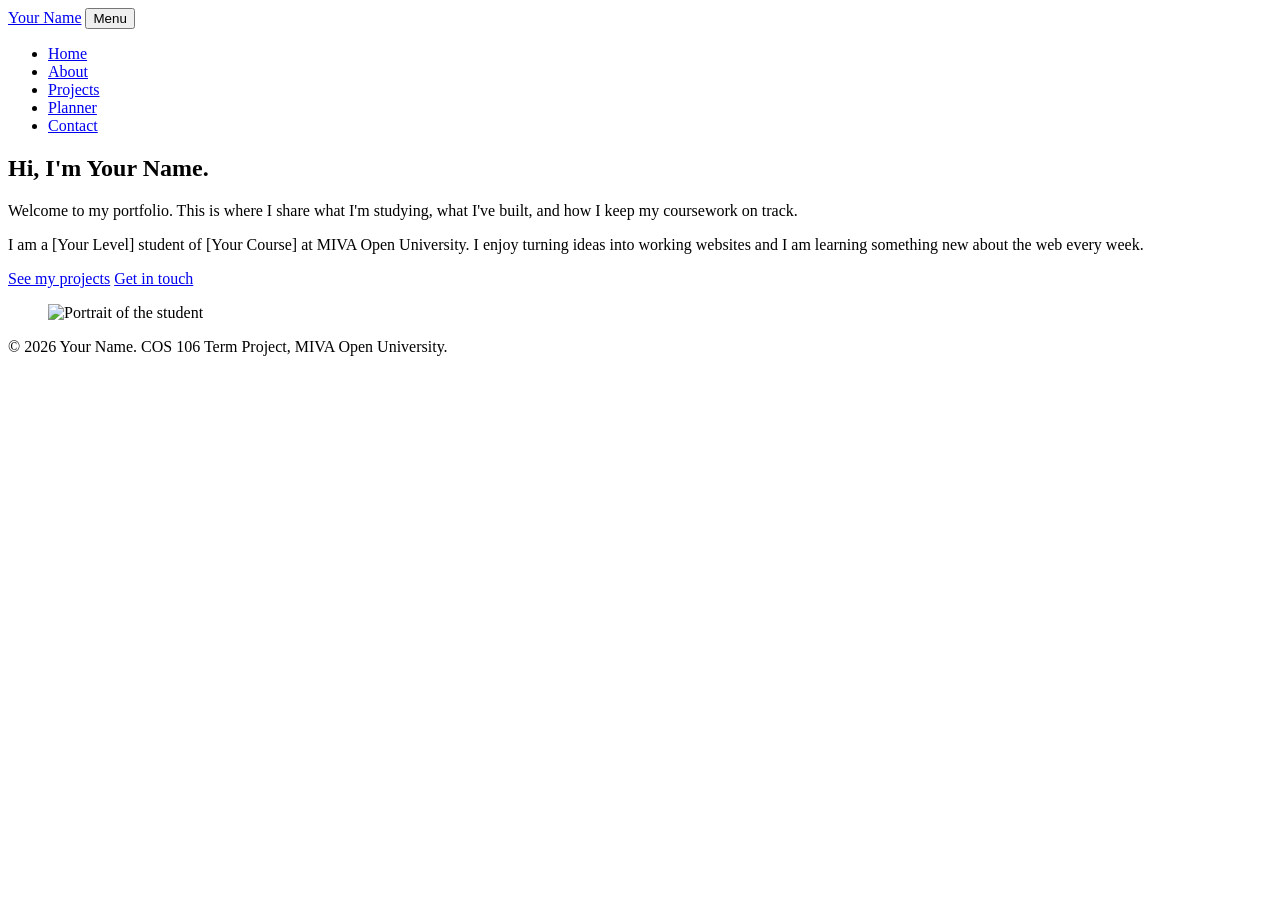
==== index.html @ 283f349e "Add files via upload" ====
<!DOCTYPE html>
<html lang="en"><head><meta charset="UTF-8"><meta name="viewport" content="width=device-width, initial-scale=1">
<title>Home | Student Portfolio</title>
<link rel="preconnect" href="https://fonts.googleapis.com"><link href="https://fonts.googleapis.com/css2?family=Sora:wght@400;600;800&display=swap" rel="stylesheet">
<link rel="stylesheet" href="css/style.css"></head><body>
<header class="site-header"><a class="brand" href="index.html">Your Name</a>
<button class="menu-btn" aria-label="Toggle menu" aria-expanded="false">Menu</button>
<nav id="nav"><ul>
<li><a href="index.html">Home</a></li><li><a href="about.html">About</a></li><li><a href="projects.html">Projects</a></li><li><a href="planner.html">Planner</a></li><li><a href="contact.html">Contact</a></li>
</ul></nav></header>
<main>
<section class="hero">
<div class="hero-text"><h1>Hi, I'm Your Name.</h1>
<p class="lead">Welcome to my portfolio. This is where I share what I'm studying, what I've built, and how I keep my coursework on track.</p>
<p>I am a [Your Level] student of [Your Course] at MIVA Open University. I enjoy turning ideas into working websites and I am learning something new about the web every week.</p>
<p><a class="btn" href="projects.html">See my projects</a> <a class="btn ghost" href="contact.html">Get in touch</a></p></div>
<figure class="hero-photo"><img src="images/photo.svg" alt="Portrait of the student"></figure>
</section>
</main>
<footer class="site-footer"><p>&copy; 2026 Your Name. COS 106 Term Project, MIVA Open University.</p></footer>
<script src="js/main.js"></script></body></html>
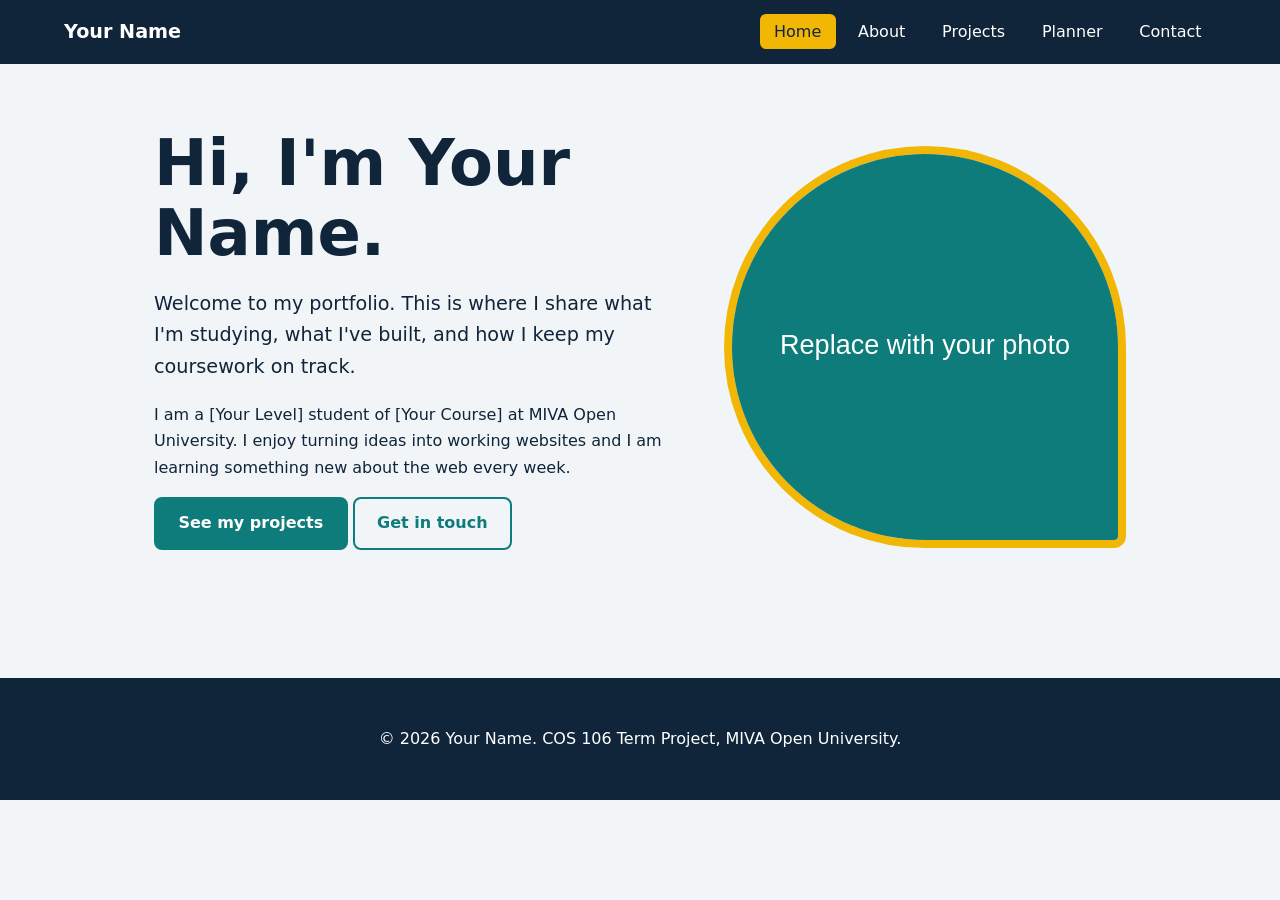
==== commit 46133e05: "Fix stylesheet and image paths in index.html" ====
--- a/index.html
+++ b/index.html
@@ -2,7 +2,7 @@
 <html lang="en"><head><meta charset="UTF-8"><meta name="viewport" content="width=device-width, initial-scale=1">
 <title>Home | Student Portfolio</title>
 <link rel="preconnect" href="https://fonts.googleapis.com"><link href="https://fonts.googleapis.com/css2?family=Sora:wght@400;600;800&display=swap" rel="stylesheet">
-<link rel="stylesheet" href="css/style.css"></head><body>
+<link rel="stylesheet" href="style.css"></head><body>
 <header class="site-header"><a class="brand" href="index.html">Your Name</a>
 <button class="menu-btn" aria-label="Toggle menu" aria-expanded="false">Menu</button>
 <nav id="nav"><ul>
@@ -14,8 +14,8 @@
 <p class="lead">Welcome to my portfolio. This is where I share what I'm studying, what I've built, and how I keep my coursework on track.</p>
 <p>I am a [Your Level] student of [Your Course] at MIVA Open University. I enjoy turning ideas into working websites and I am learning something new about the web every week.</p>
 <p><a class="btn" href="projects.html">See my projects</a> <a class="btn ghost" href="contact.html">Get in touch</a></p></div>
-<figure class="hero-photo"><img src="images/photo.svg" alt="Portrait of the student"></figure>
+<figure class="hero-photo"><img src="/photo.svg" alt="Portrait of the student"></figure>
 </section>
 </main>
 <footer class="site-footer"><p>&copy; 2026 Your Name. COS 106 Term Project, MIVA Open University.</p></footer>
-<script src="js/main.js"></script></body></html>
+<script src="main.js"></script></body></html>
--- a/style.css
+++ b/style.css
@@ -0,0 +1,56 @@
+:root{--ink:#10243A;--teal:#0E7C7B;--sun:#F2B705;--bg:#F1F5F7;--card:#fff;--line:#D5DEE3}
+*{box-sizing:border-box}
+body{margin:0;font-family:'Sora',system-ui,sans-serif;background:var(--bg);color:var(--ink);line-height:1.65}
+a{color:var(--teal)}
+:focus-visible{outline:3px solid var(--sun);outline-offset:2px}
+.site-header{display:flex;flex-wrap:wrap;align-items:center;justify-content:space-between;padding:1rem 5%;background:var(--ink);position:sticky;top:0;z-index:5}
+.brand{color:#fff;font-weight:800;text-decoration:none;font-size:1.2rem}
+nav ul{display:flex;gap:.5rem;list-style:none;margin:0;padding:0}
+nav a{color:#fff;text-decoration:none;padding:.5rem .9rem;border-radius:6px;transition:background .25s,color .25s}
+nav a:hover,nav a.active{background:var(--sun);color:var(--ink)}
+.menu-btn{display:none;background:var(--sun);border:0;border-radius:6px;padding:.5rem 1rem;font:inherit;font-weight:600;cursor:pointer}
+.hero{display:grid;grid-template-columns:1.3fr 1fr;gap:3rem;align-items:center;max-width:1100px;margin:0 auto;padding:4rem 5%}
+.hero h1{font-size:clamp(2.2rem,6vw,4rem);line-height:1.1;margin:0 0 1rem;font-weight:800}
+.lead{font-size:1.2rem}
+.hero-photo{margin:0}
+.hero-photo img{width:100%;border-radius:50% 50% 12px 50%;border:8px solid var(--sun);display:block;animation:rise .9s ease both}
+@keyframes rise{from{opacity:0;transform:translateY(24px)}to{opacity:1;transform:none}}
+.btn{display:inline-block;background:var(--teal);color:#fff;border:2px solid var(--teal);padding:.7rem 1.4rem;border-radius:8px;font:inherit;font-weight:600;text-decoration:none;cursor:pointer;transition:transform .2s,background .2s}
+.btn:hover{transform:translateY(-2px);background:var(--ink);border-color:var(--ink)}
+.btn.ghost{background:transparent;color:var(--teal)}
+.btn.ghost:hover{color:#fff}
+.page{max-width:1100px;margin:0 auto;padding:3rem 5%}
+.narrow{max-width:700px}
+.grid2{display:grid;grid-template-columns:repeat(auto-fit,minmax(300px,1fr));gap:1.5rem;margin-bottom:2rem}
+.grid3{display:grid;grid-template-columns:repeat(auto-fit,minmax(280px,1fr));gap:1.5rem}
+.card{background:var(--card);border:1px solid var(--line);border-radius:10px;padding:1.5rem;overflow-x:auto}
+.card img{width:100%;border-radius:6px}
+.card h2{margin-top:0;font-size:1.2rem}
+table{width:100%;border-collapse:collapse;font-size:.9rem}
+th,td{text-align:left;padding:.5rem;border-bottom:1px solid var(--line)}
+.skills{display:flex;flex-wrap:wrap;gap:.5rem;list-style:none;padding:0}
+.skills li{background:var(--ink);color:#fff;padding:.3rem .8rem;border-radius:99px;font-size:.9rem}
+video{max-width:100%;height:auto;border-radius:10px;background:#000}
+label{display:block;font-weight:600;margin:1rem 0 .3rem}
+input,textarea{width:100%;padding:.7rem;border:2px solid var(--line);border-radius:8px;font:inherit}
+input:focus,textarea:focus{border-color:var(--teal)}
+.row{display:flex;gap:.7rem}
+.err{color:#B3261E;font-size:.85rem;display:block;min-height:1.2em}
+.invalid{border-color:#B3261E}
+#form-status{font-weight:600;color:var(--teal)}
+.tasks{list-style:none;padding:0}
+.tasks li{display:flex;align-items:center;gap:.8rem;background:var(--card);border:1px solid var(--line);border-radius:8px;padding:.8rem 1rem;margin-bottom:.6rem;animation:rise .3s ease both}
+.tasks li span{flex:1}
+.tasks li.done span{text-decoration:line-through;opacity:.55}
+.tasks button{background:none;border:1px solid #B3261E;color:#B3261E;border-radius:6px;padding:.3rem .7rem;cursor:pointer;font:inherit}
+.tasks button:hover{background:#B3261E;color:#fff}
+.site-footer{text-align:center;padding:2rem;background:var(--ink);color:#fff;margin-top:3rem}
+@media(max-width:760px){
+.menu-btn{display:block}
+nav{display:none;width:100%}
+nav.open{display:block}
+nav ul{flex-direction:column;padding:.8rem 0}
+.hero{grid-template-columns:1fr;padding-top:2rem}
+.hero-photo{order:-1;max-width:260px}
+.row{flex-direction:column}}
+@media(prefers-reduced-motion:reduce){*{animation:none!important;transition:none!important}}
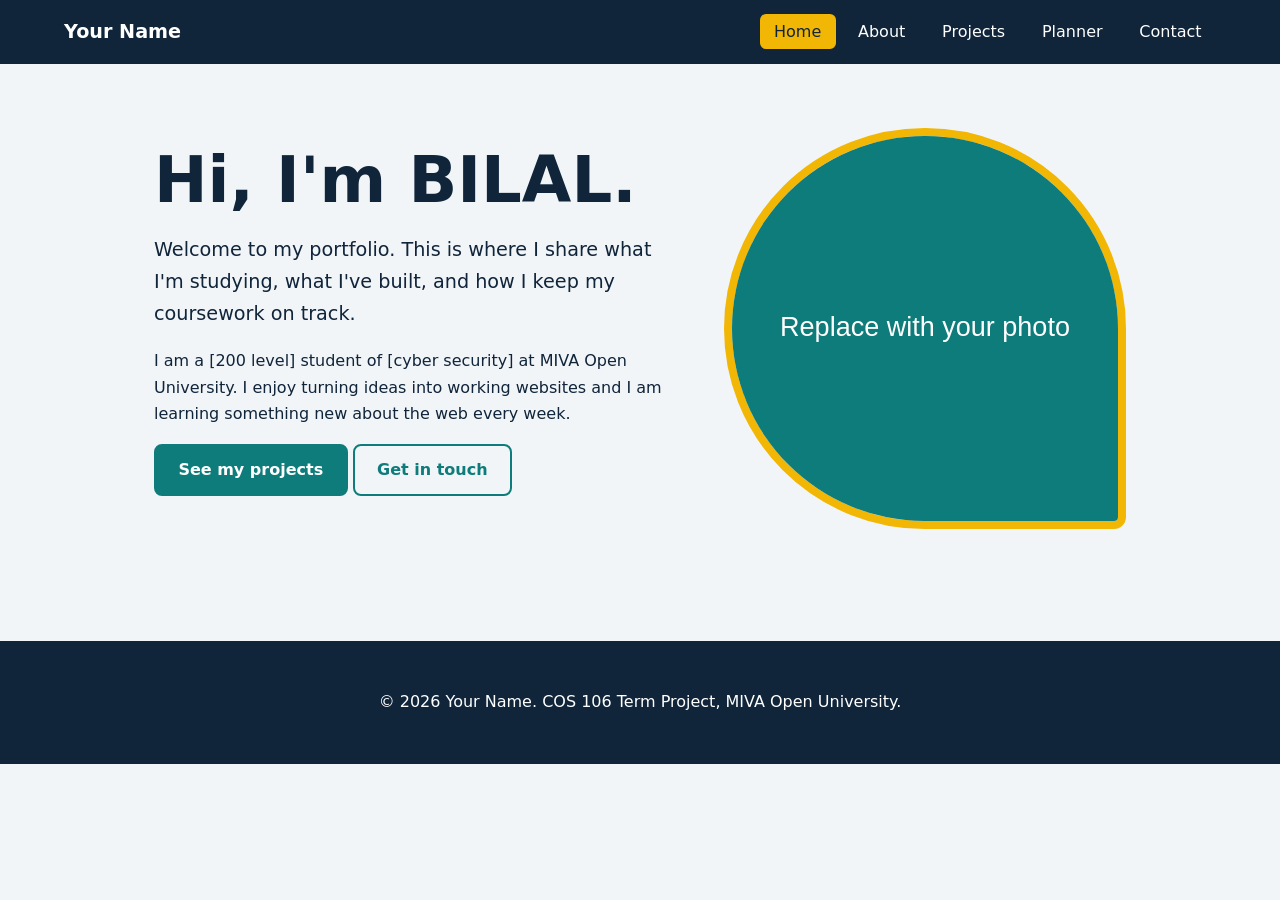
==== commit fd75f3e4: "Update hero section with new name and details" ====
--- a/index.html
+++ b/index.html
@@ -10,9 +10,9 @@
 </ul></nav></header>
 <main>
 <section class="hero">
-<div class="hero-text"><h1>Hi, I'm Your Name.</h1>
+<div class="hero-text"><h1>Hi, I'm BILAL.</h1>
 <p class="lead">Welcome to my portfolio. This is where I share what I'm studying, what I've built, and how I keep my coursework on track.</p>
-<p>I am a [Your Level] student of [Your Course] at MIVA Open University. I enjoy turning ideas into working websites and I am learning something new about the web every week.</p>
+<p>I am a [200 level] student of [cyber security] at MIVA Open University. I enjoy turning ideas into working websites and I am learning something new about the web every week.</p>
 <p><a class="btn" href="projects.html">See my projects</a> <a class="btn ghost" href="contact.html">Get in touch</a></p></div>
 <figure class="hero-photo"><img src="/photo.svg" alt="Portrait of the student"></figure>
 </section>
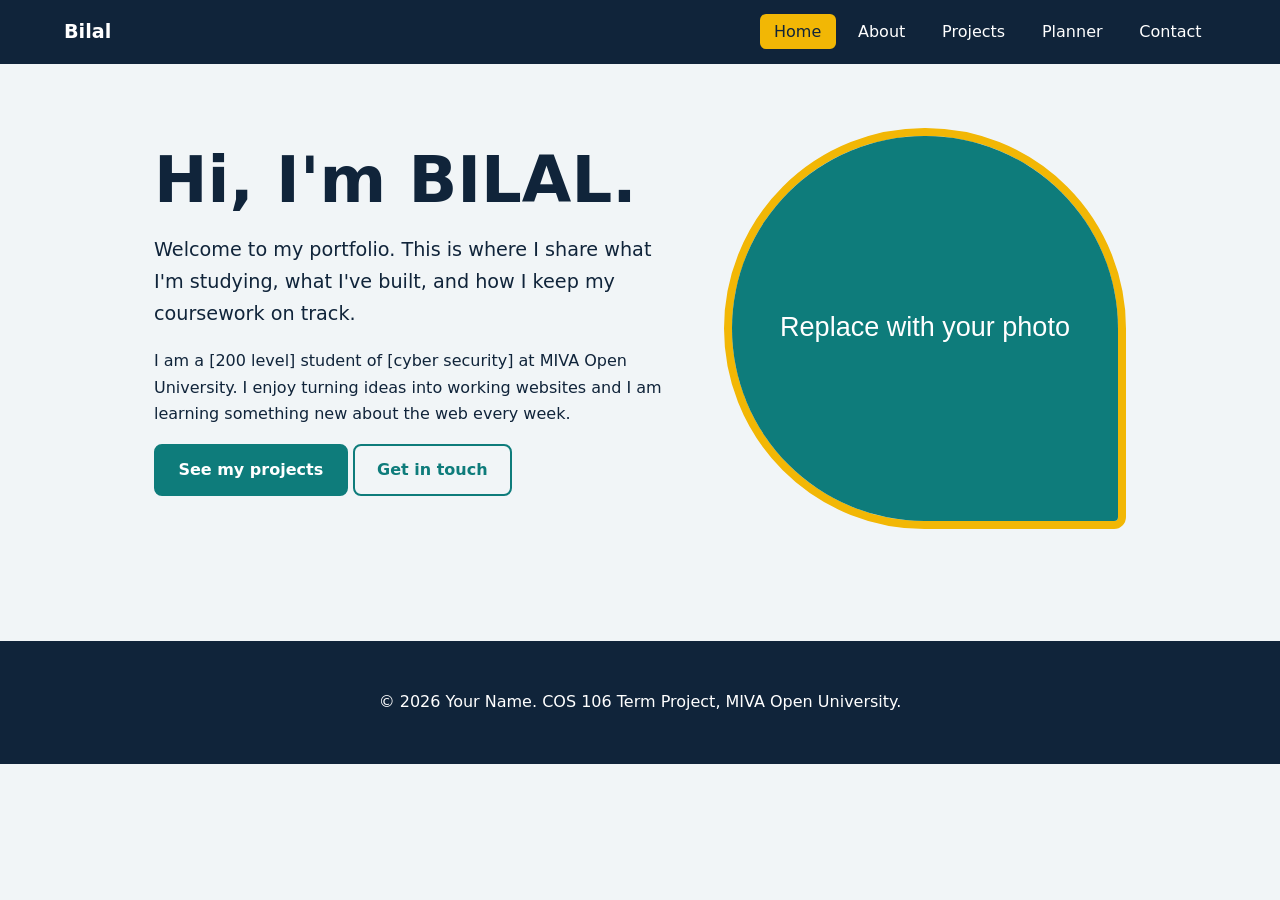
==== commit 1c4c788e: "Update header brand name to 'Bilal'" ====
--- a/index.html
+++ b/index.html
@@ -3,7 +3,7 @@
 <title>Home | Student Portfolio</title>
 <link rel="preconnect" href="https://fonts.googleapis.com"><link href="https://fonts.googleapis.com/css2?family=Sora:wght@400;600;800&display=swap" rel="stylesheet">
 <link rel="stylesheet" href="style.css"></head><body>
-<header class="site-header"><a class="brand" href="index.html">Your Name</a>
+<header class="site-header"><a class="brand" href="index.html">Bilal</a>
 <button class="menu-btn" aria-label="Toggle menu" aria-expanded="false">Menu</button>
 <nav id="nav"><ul>
 <li><a href="index.html">Home</a></li><li><a href="about.html">About</a></li><li><a href="projects.html">Projects</a></li><li><a href="planner.html">Planner</a></li><li><a href="contact.html">Contact</a></li>
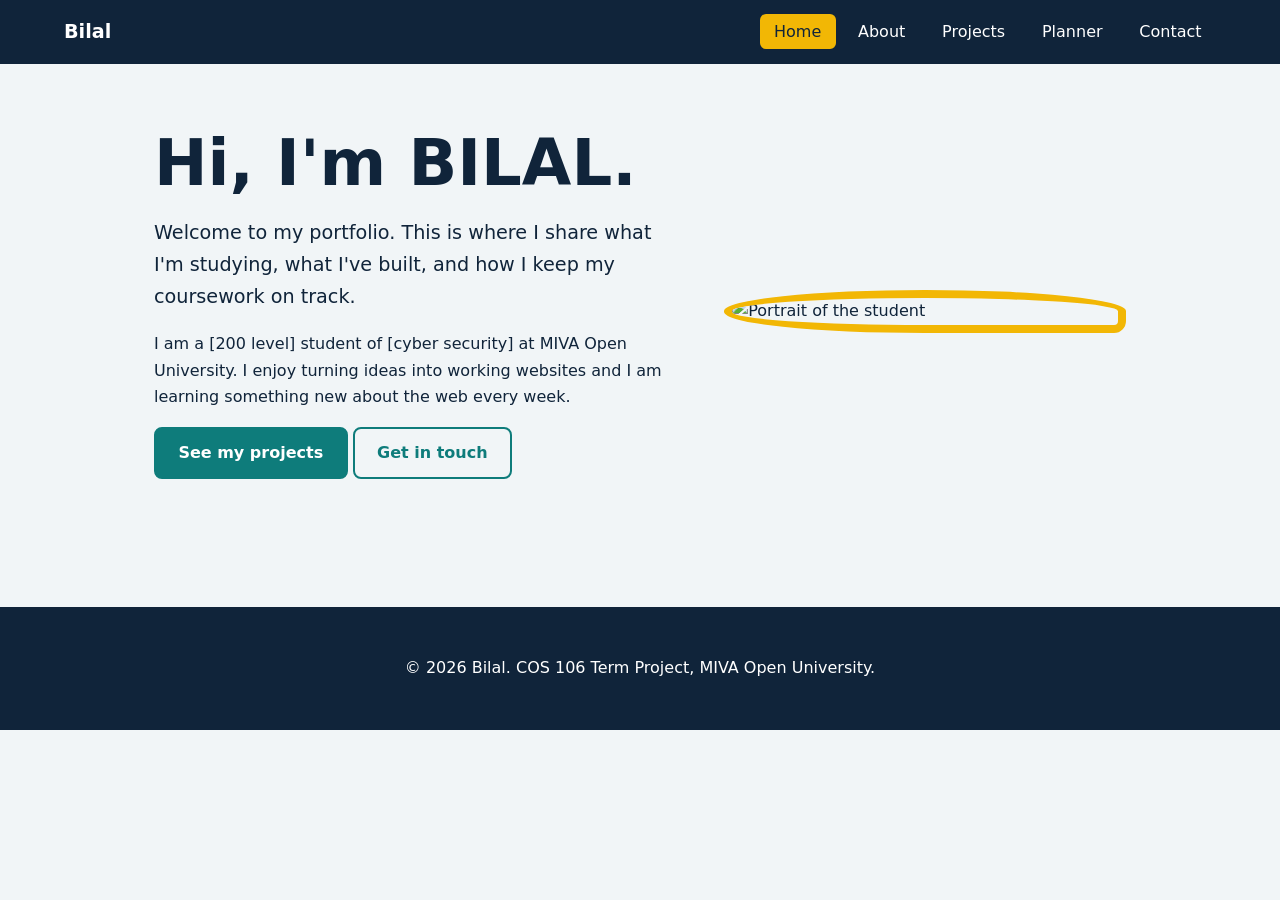
==== commit c4a8e3f9: "Update profile image and footer name in index.html" ====
--- a/index.html
+++ b/index.html
@@ -14,8 +14,8 @@
 <p class="lead">Welcome to my portfolio. This is where I share what I'm studying, what I've built, and how I keep my coursework on track.</p>
 <p>I am a [200 level] student of [cyber security] at MIVA Open University. I enjoy turning ideas into working websites and I am learning something new about the web every week.</p>
 <p><a class="btn" href="projects.html">See my projects</a> <a class="btn ghost" href="contact.html">Get in touch</a></p></div>
-<figure class="hero-photo"><img src="/photo.svg" alt="Portrait of the student"></figure>
+<figure class="hero-photo"><img src="profile.jpg.jpeg" alt="Portrait of the student"></figure>
 </section>
 </main>
-<footer class="site-footer"><p>&copy; 2026 Your Name. COS 106 Term Project, MIVA Open University.</p></footer>
+<footer class="site-footer"><p>&copy; 2026 Bilal. COS 106 Term Project, MIVA Open University.</p></footer>
 <script src="main.js"></script></body></html>
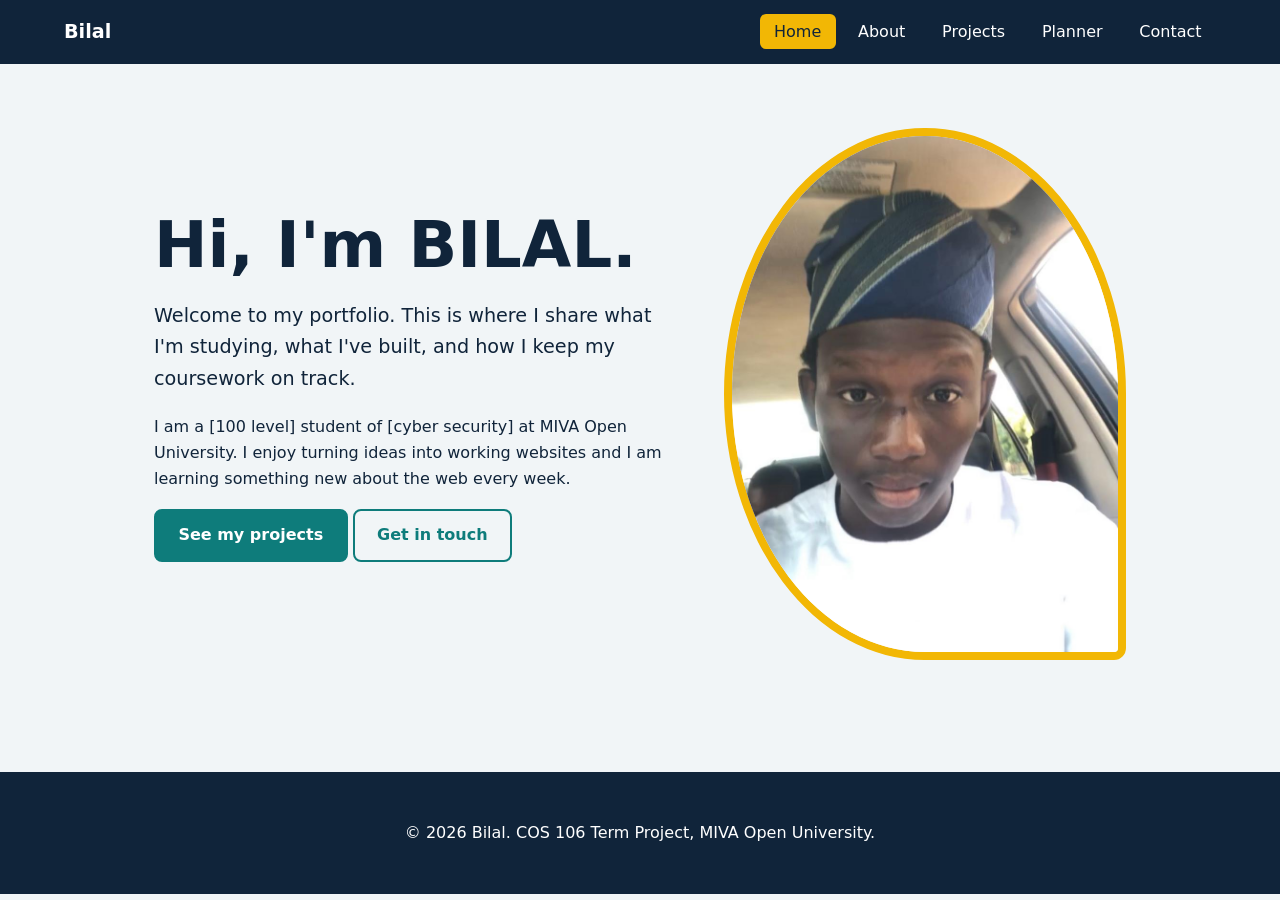
==== commit 2656d9a4: "Update student level in portfolio introduction" ====
--- a/index.html
+++ b/index.html
@@ -12,7 +12,7 @@
 <section class="hero">
 <div class="hero-text"><h1>Hi, I'm BILAL.</h1>
 <p class="lead">Welcome to my portfolio. This is where I share what I'm studying, what I've built, and how I keep my coursework on track.</p>
-<p>I am a [200 level] student of [cyber security] at MIVA Open University. I enjoy turning ideas into working websites and I am learning something new about the web every week.</p>
+<p>I am a [100 level] student of [cyber security] at MIVA Open University. I enjoy turning ideas into working websites and I am learning something new about the web every week.</p>
 <p><a class="btn" href="projects.html">See my projects</a> <a class="btn ghost" href="contact.html">Get in touch</a></p></div>
 <figure class="hero-photo"><img src="profile.jpg.jpeg" alt="Portrait of the student"></figure>
 </section>
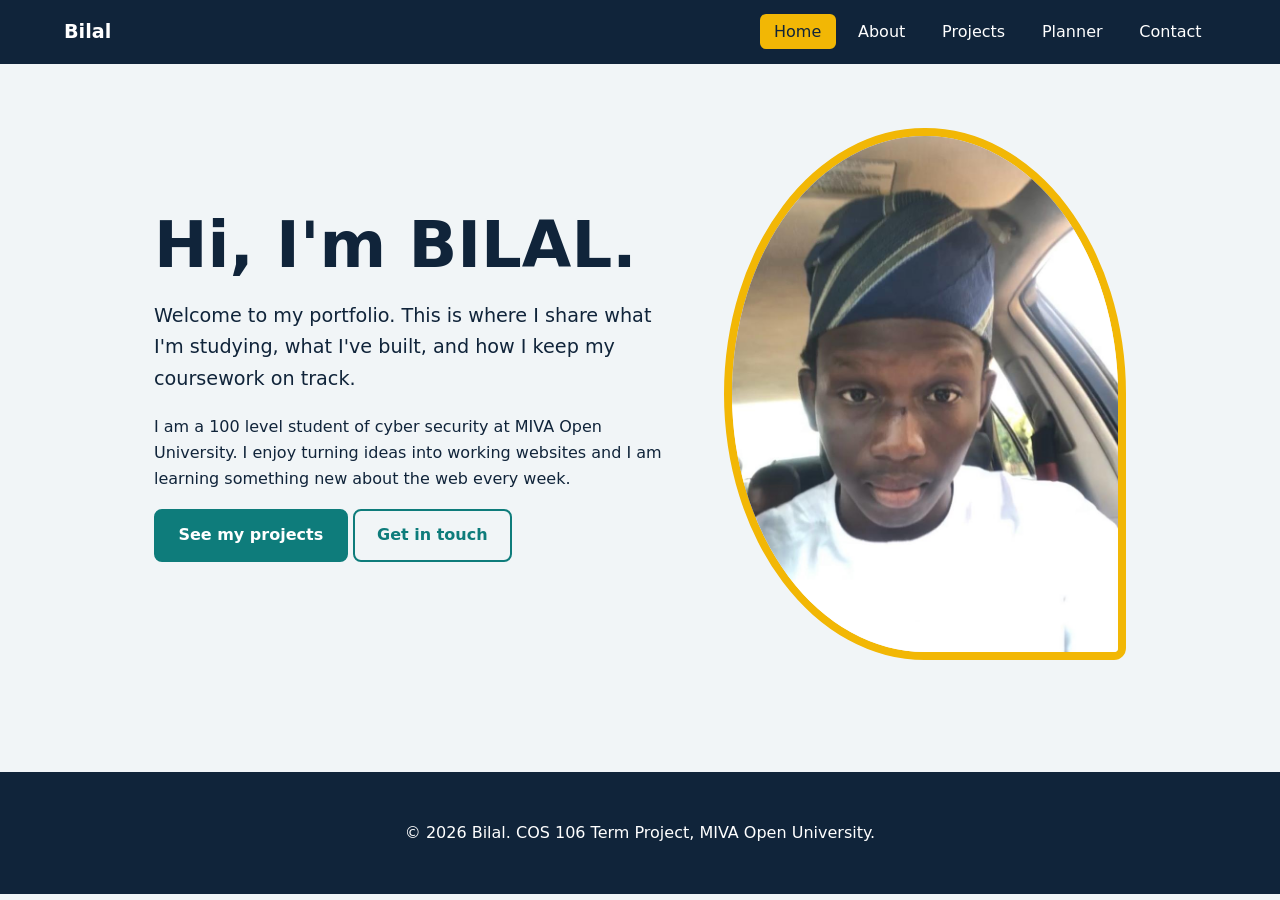
==== commit f118dcdc: "Fix typo in student description paragraph" ====
--- a/index.html
+++ b/index.html
@@ -12,7 +12,7 @@
 <section class="hero">
 <div class="hero-text"><h1>Hi, I'm BILAL.</h1>
 <p class="lead">Welcome to my portfolio. This is where I share what I'm studying, what I've built, and how I keep my coursework on track.</p>
-<p>I am a [100 level] student of [cyber security] at MIVA Open University. I enjoy turning ideas into working websites and I am learning something new about the web every week.</p>
+<p>I am a 100 level student of cyber security at MIVA Open University. I enjoy turning ideas into working websites and I am learning something new about the web every week.</p>
 <p><a class="btn" href="projects.html">See my projects</a> <a class="btn ghost" href="contact.html">Get in touch</a></p></div>
 <figure class="hero-photo"><img src="profile.jpg.jpeg" alt="Portrait of the student"></figure>
 </section>
